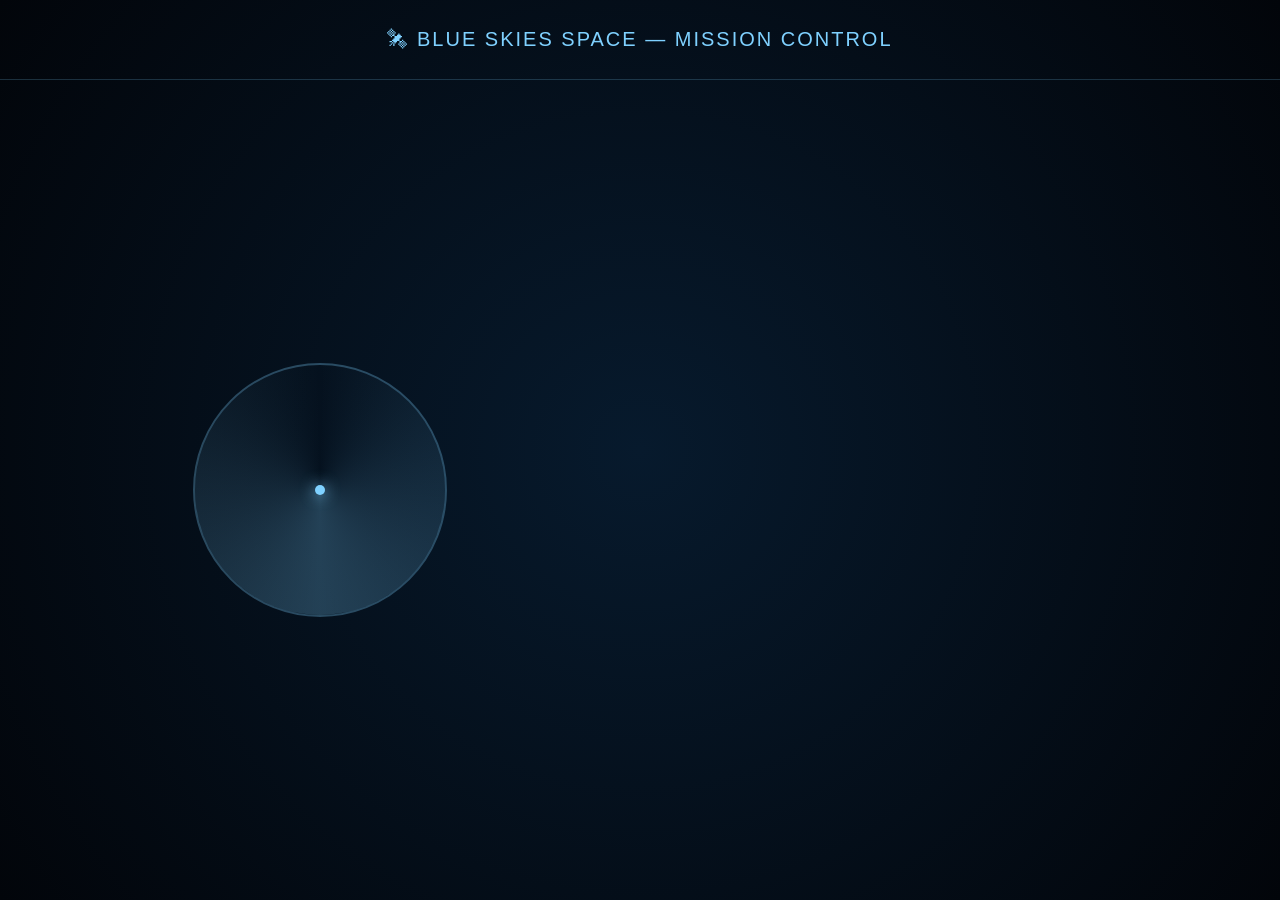
==== control.html @ 1433ef8c "Create control.html" ====
<!DOCTYPE html>
<html>
<head>
    <title>Mission Control</title>
    <link rel="stylesheet" href="style.css">
</head>

<body>

<div class="control-grid">

    <div class="header">
        🛰 BLUE SKIES SPACE — MISSION CONTROL
    </div>

    <div class="radar">
        <div class="sweep"></div>
        <div class="radar-core"></div>
    </div>

    <div id="board" class="board"></div>

</div>

<script src="control.js"></script>

</body>
</html>
---- style.css ----
body {
    margin: 0;
    font-family: Arial, sans-serif;
    text-align: center;
    color: white;
    background: radial-gradient(circle at top, #0b1a33, #050914);
}

/* container */
.container {
    max-width: 600px;
    margin: auto;
    padding-top: 40px;
}

/* cards */
.card {
    background: rgba(255,255,255,0.06);
    padding: 20px;
    margin-top: 20px;
    border-radius: 12px;
}

/* inputs */
input {
    padding: 10px;
    width: 80%;
    margin-top: 10px;
    border-radius: 6px;
    border: none;
}

/* buttons */
button {
    padding: 10px 20px;
    margin-top: 10px;
    cursor: pointer;
    background: #2b6fff;
    color: white;
    border: none;
    border-radius: 6px;
}

button:hover {
    background: #4a86ff;
}

/* SIGNAL BAR */
.signal-bar {
    height: 10px;
    width: 100%;
    background: linear-gradient(90deg, red, orange, yellow, green);
    margin-top: 10px;
    border-radius: 5px;
    animation: pulseBar 2s infinite;
}

@keyframes pulseBar {
    0% { filter: brightness(0.7); }
    50% { filter: brightness(1.4); }
    100% { filter: brightness(0.7); }
}

/* CINEMATIC */
.cinema {
    height: 100vh;
    display: flex;
    flex-direction: column;
    justify-content: center;
    background: black;
    color: #7fd1ff;
}

.glow {
    text-shadow: 0 0 12px #7fd1ff;
}

.fade {
    opacity: 0.8;
}

.pulse {
    animation: pulse 1.5s infinite;
    font-weight: bold;
}

@keyframes pulse {
    0% { opacity: 0.3; }
    50% { opacity: 1; }
    100% { opacity: 0.3; }
}

/* CONTROL ROOM */
.control-grid {
    display: grid;
    grid-template-columns: 1fr 1fr;
    grid-template-rows: 80px 1fr;
    height: 100vh;
    background: radial-gradient(circle at center, #071a2d, #02050a);
    color: #7fd1ff;
}

.header {
    grid-column: span 2;
    display: flex;
    align-items: center;
    justify-content: center;
    font-size: 20px;
    letter-spacing: 2px;
    border-bottom: 1px solid rgba(127,209,255,0.2);
}

.board {
    padding: 20px;
    overflow-y: auto;
}

.radar {
    position: relative;
    margin: auto;
    width: 250px;
    height: 250px;
    border-radius: 50%;
    border: 2px solid rgba(127,209,255,0.3);
}

.radar-core {
    position: absolute;
    width: 10px;
    height: 10px;
    background: #7fd1ff;
    border-radius: 50%;
    top: 50%;
    left: 50%;
    transform: translate(-50%, -50%);
    box-shadow: 0 0 15px #7fd1ff;
}

.sweep {
    position: absolute;
    width: 100%;
    height: 100%;
    border-radius: 50%;
    background: conic-gradient(
        rgba(127,209,255,0.0),
        rgba(127,209,255,0.25),
        rgba(127,209,255,0.0)
    );
    animation: rotate 3s linear infinite;
}

@keyframes rotate {
    from { transform: rotate(0deg); }
    to { transform: rotate(360deg); }
}

.panel {
    background: rgba(255,255,255,0.05);
    margin-bottom: 10px;
    padding: 12px;
    border-radius: 10px;
}

.live-dot {
    width: 8px;
    height: 8px;
    background: #00ff88;
    border-radius: 50%;
    display: inline-block;
    margin-right: 6px;
    animation: blink 1s infinite;
}

@keyframes blink {
    50% { opacity: 0.2; }
}
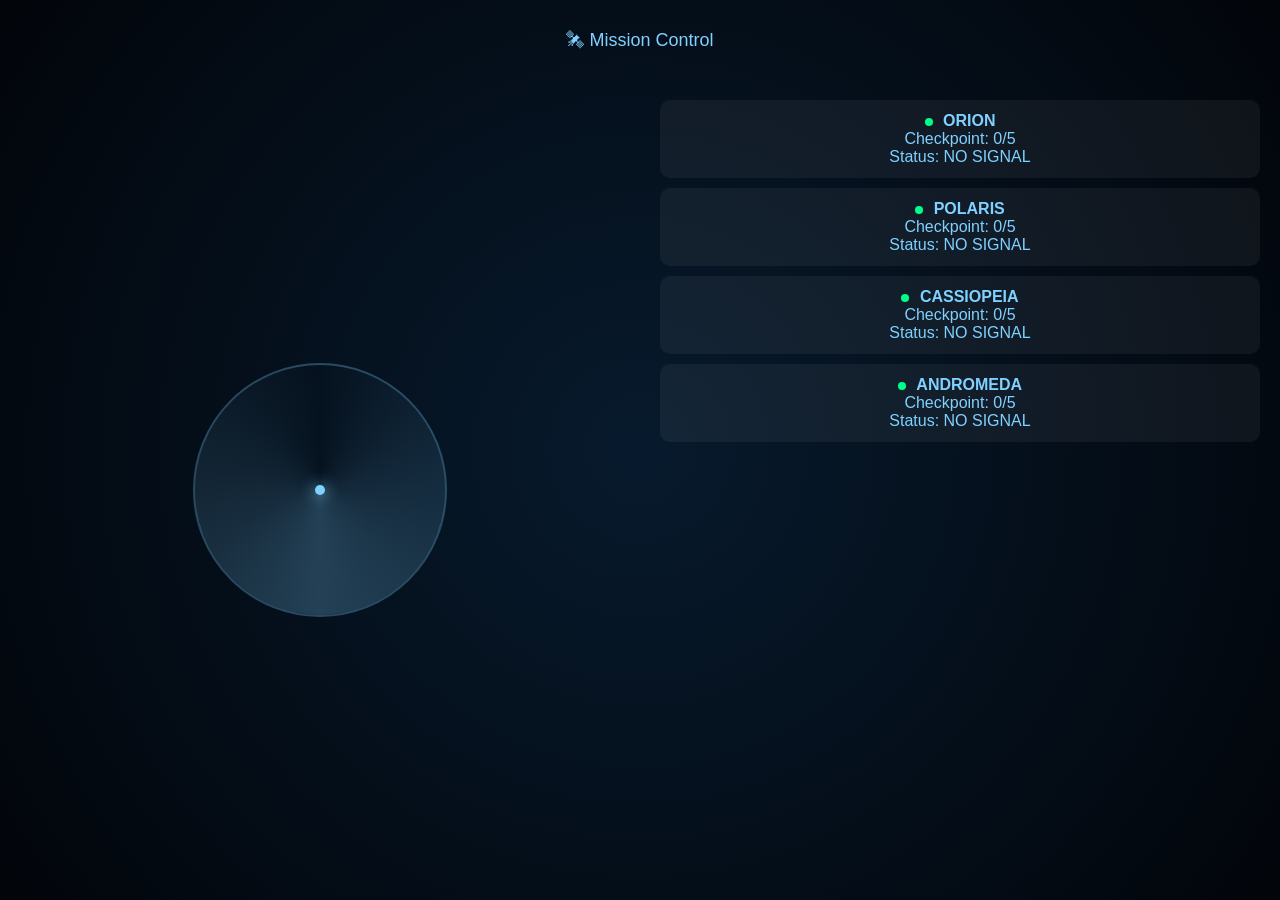
==== commit 0912a406: "Update control.html" ====
--- a/control.html
+++ b/control.html
@@ -4,14 +4,11 @@
     <title>Mission Control</title>
     <link rel="stylesheet" href="style.css">
 </head>
-
 <body>
 
 <div class="control-grid">
 
-    <div class="header">
-        🛰 BLUE SKIES SPACE — MISSION CONTROL
-    </div>
+    <div class="header">🛰 Mission Control</div>
 
     <div class="radar">
         <div class="sweep"></div>
@@ -22,6 +19,8 @@
 
 </div>
 
+<script src="nodes.js"></script>
+<script src="field.js"></script>
 <script src="control.js"></script>
 
 </body>
--- a/style.css
+++ b/style.css
@@ -1,19 +1,17 @@
 body {
     margin: 0;
     font-family: Arial, sans-serif;
+    background: radial-gradient(circle at top, #0b1a33, #050914);
+    color: white;
     text-align: center;
-    color: white;
-    background: radial-gradient(circle at top, #0b1a33, #050914);
 }
 
-/* container */
 .container {
     max-width: 600px;
     margin: auto;
     padding-top: 40px;
 }
 
-/* cards */
 .card {
     background: rgba(255,255,255,0.06);
     padding: 20px;
@@ -21,7 +19,6 @@
     border-radius: 12px;
 }
 
-/* inputs */
 input {
     padding: 10px;
     width: 80%;
@@ -30,22 +27,45 @@
     border: none;
 }
 
-/* buttons */
 button {
     padding: 10px 20px;
     margin-top: 10px;
-    cursor: pointer;
     background: #2b6fff;
     color: white;
     border: none;
     border-radius: 6px;
+    cursor: pointer;
 }
 
 button:hover {
     background: #4a86ff;
 }
 
-/* SIGNAL BAR */
+.cinema {
+    height: 100vh;
+    display: flex;
+    flex-direction: column;
+    justify-content: center;
+    background: black;
+    color: #7fd1ff;
+}
+
+.glow {
+    text-shadow: 0 0 12px #7fd1ff;
+}
+
+.fade { opacity: 0.8; }
+
+.pulse {
+    animation: pulse 1.5s infinite;
+}
+
+@keyframes pulse {
+    0% { opacity: 0.3; }
+    50% { opacity: 1; }
+    100% { opacity: 0.3; }
+}
+
 .signal-bar {
     height: 10px;
     width: 100%;
@@ -59,35 +79,6 @@
     0% { filter: brightness(0.7); }
     50% { filter: brightness(1.4); }
     100% { filter: brightness(0.7); }
-}
-
-/* CINEMATIC */
-.cinema {
-    height: 100vh;
-    display: flex;
-    flex-direction: column;
-    justify-content: center;
-    background: black;
-    color: #7fd1ff;
-}
-
-.glow {
-    text-shadow: 0 0 12px #7fd1ff;
-}
-
-.fade {
-    opacity: 0.8;
-}
-
-.pulse {
-    animation: pulse 1.5s infinite;
-    font-weight: bold;
-}
-
-@keyframes pulse {
-    0% { opacity: 0.3; }
-    50% { opacity: 1; }
-    100% { opacity: 0.3; }
 }
 
 /* CONTROL ROOM */
@@ -105,53 +96,12 @@
     display: flex;
     align-items: center;
     justify-content: center;
-    font-size: 20px;
-    letter-spacing: 2px;
-    border-bottom: 1px solid rgba(127,209,255,0.2);
+    font-size: 18px;
 }
 
 .board {
     padding: 20px;
     overflow-y: auto;
-}
-
-.radar {
-    position: relative;
-    margin: auto;
-    width: 250px;
-    height: 250px;
-    border-radius: 50%;
-    border: 2px solid rgba(127,209,255,0.3);
-}
-
-.radar-core {
-    position: absolute;
-    width: 10px;
-    height: 10px;
-    background: #7fd1ff;
-    border-radius: 50%;
-    top: 50%;
-    left: 50%;
-    transform: translate(-50%, -50%);
-    box-shadow: 0 0 15px #7fd1ff;
-}
-
-.sweep {
-    position: absolute;
-    width: 100%;
-    height: 100%;
-    border-radius: 50%;
-    background: conic-gradient(
-        rgba(127,209,255,0.0),
-        rgba(127,209,255,0.25),
-        rgba(127,209,255,0.0)
-    );
-    animation: rotate 3s linear infinite;
-}
-
-@keyframes rotate {
-    from { transform: rotate(0deg); }
-    to { transform: rotate(360deg); }
 }
 
 .panel {
@@ -174,3 +124,42 @@
 @keyframes blink {
     50% { opacity: 0.2; }
 }
+
+.radar {
+    position: relative;
+    margin: auto;
+    width: 250px;
+    height: 250px;
+    border-radius: 50%;
+    border: 2px solid rgba(127,209,255,0.3);
+}
+
+.sweep {
+    position: absolute;
+    width: 100%;
+    height: 100%;
+    border-radius: 50%;
+    background: conic-gradient(
+        rgba(127,209,255,0.0),
+        rgba(127,209,255,0.25),
+        rgba(127,209,255,0.0)
+    );
+    animation: rotate 3s linear infinite;
+}
+
+@keyframes rotate {
+    from { transform: rotate(0deg); }
+    to { transform: rotate(360deg); }
+}
+
+.radar-core {
+    position: absolute;
+    width: 10px;
+    height: 10px;
+    background: #7fd1ff;
+    border-radius: 50%;
+    top: 50%;
+    left: 50%;
+    transform: translate(-50%, -50%);
+    box-shadow: 0 0 15px #7fd1ff;
+}
